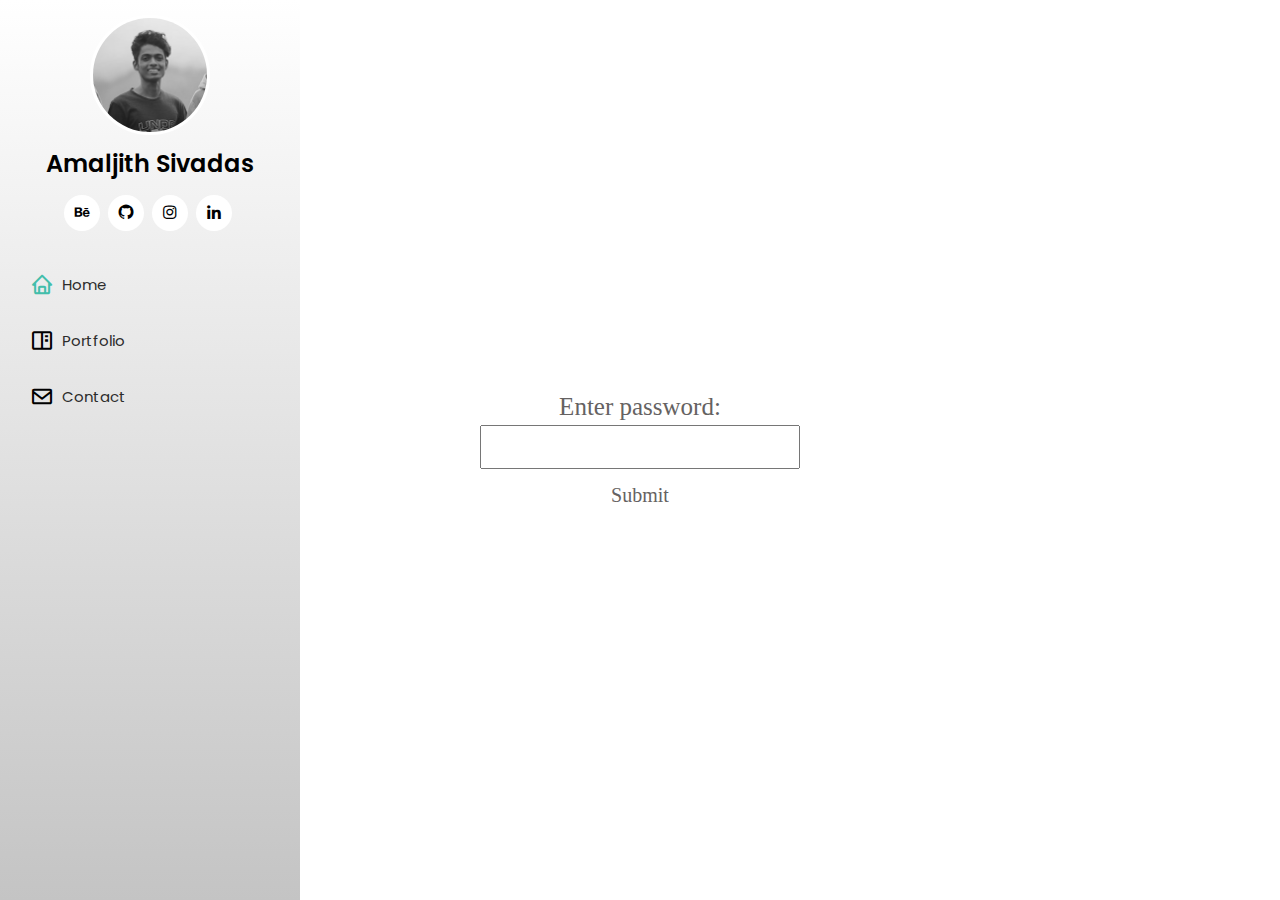
==== blog-details-protected.html @ 3f93dd86 "blogs updation" ====
﻿<!DOCTYPE html>
<html>
<head>
        <meta charset="utf-8">
        <meta content="width=device-width, initial-scale=1.0" name="viewport">
      
        <title>blog -1 | amaljith sivadas</title>
        <meta content="" name="description">
        <meta content="" name="keywords">
      
        <!-- Favicons -->
        <link rel="shortcut icon" href="assets/img/favicon.png" type="image/x-icon">
        <link href="assets/img/favicon.png" rel="icon">
        <link href="assets/img/apple-touch-icon.png" rel="apple-touch-icon">
      
        <!-- Google Fonts -->
        <link href="https://fonts.googleapis.com/css?family=Open+Sans:300,300i,400,400i,600,600i,700,700i|Raleway:300,300i,400,400i,500,500i,600,600i,700,700i|Poppins:300,300i,400,400i,500,500i,600,600i,700,700i" rel="stylesheet">
      
        <!-- Vendor CSS Files -->
        <link href="assets/vendor/aos/aos.css" rel="stylesheet">
        <link href="assets/vendor/bootstrap/css/bootstrap.min.css" rel="stylesheet">
        <link href="assets/vendor/bootstrap-icons/bootstrap-icons.css" rel="stylesheet">
        <link href="assets/vendor/boxicons/css/boxicons.min.css" rel="stylesheet">
        <link href="assets/vendor/glightbox/css/glightbox.min.css" rel="stylesheet">
        <link href="assets/vendor/swiper/swiper-bundle.min.css" rel="stylesheet">
      
        <!-- Template Main CSS File -->
        <link href="assets/css/style.css" rel="stylesheet">
</head>
<body>

<!-- ======= Header ======= -->
<header id="header">
    <div class="d-flex flex-column">

      <div class="profile">
        <img src="assets/img/profile-img.jpg" alt="" class="img-fluid rounded-circle">
        <h1 class="text-light"><a href="index.html">Amaljith Sivadas</a></h1>
        <div class="social-links mt-3 text-center">
          <a href="https://www.behance.net/amaljithsivadas1" class="twitter"><i class="bx bxl-behance"></i></a>
          <a href="https://github.com/amaljithsivadas01" class="facebook"><i class="bx bxl-github"></i></a>
          <a href="https://instagram.com/amaljith.sivadas?igshid=YmMyMTA2M2Y=" class="instagram"><i class="bx bxl-instagram"></i></a>
          <a href="https://www.linkedin.com/in/amaljith-sivadas-126ab224b" class="linkedin"><i class="bx bxl-linkedin"></i></a>
        </div>
      </div>

      <nav id="navbar" class="nav-menu navbar">
        <ul>
          <li><a href="index.html#hero" class="nav-link scrollto active"><i class="bx bx-home"></i> <span>Home</span></a></li>
          <li><a href="index.html#portfolio" class="nav-link scrollto"><i class="bx bx-book-content"></i> <span>Portfolio</span></a></li>
          <li><a href="index.html#contact" class="nav-link scrollto"><i class="bx bx-envelope"></i> <span>Contact</span></a></li>
        </ul>
      </nav><!-- .nav-menu -->
      <button type="button" class="mobile-nav-toggle d-xl-none"><i class="icofont-navigation-menu"></i></button>
    </div>
  </header><!-- End Header -->

  <div class="div1"> 
    <div class="div2">
      
      
    <form>
        <label for="pswd">Enter password: </label>
      </br>
        <input type="password" id="pswd" class="box">
      </br>
        <input type="button" value="Submit" onclick="checkPswd();" class="confirm" />
    </form>
    </div>
  </div>
<!--Function to check password the already set password is admin-->
<script type="text/javascript">
    function checkPswd() {
        var confirmPassword = "admin";
        var password = document.getElementById("pswd").value;
        if (password == confirmPassword) {
             window.location.href="blog-details.html";
        window.location.href="blog-details.html";
        }
        else{
            alert("Passwords do not match.");
        }
    }
</script>
      
   
</body>
</html
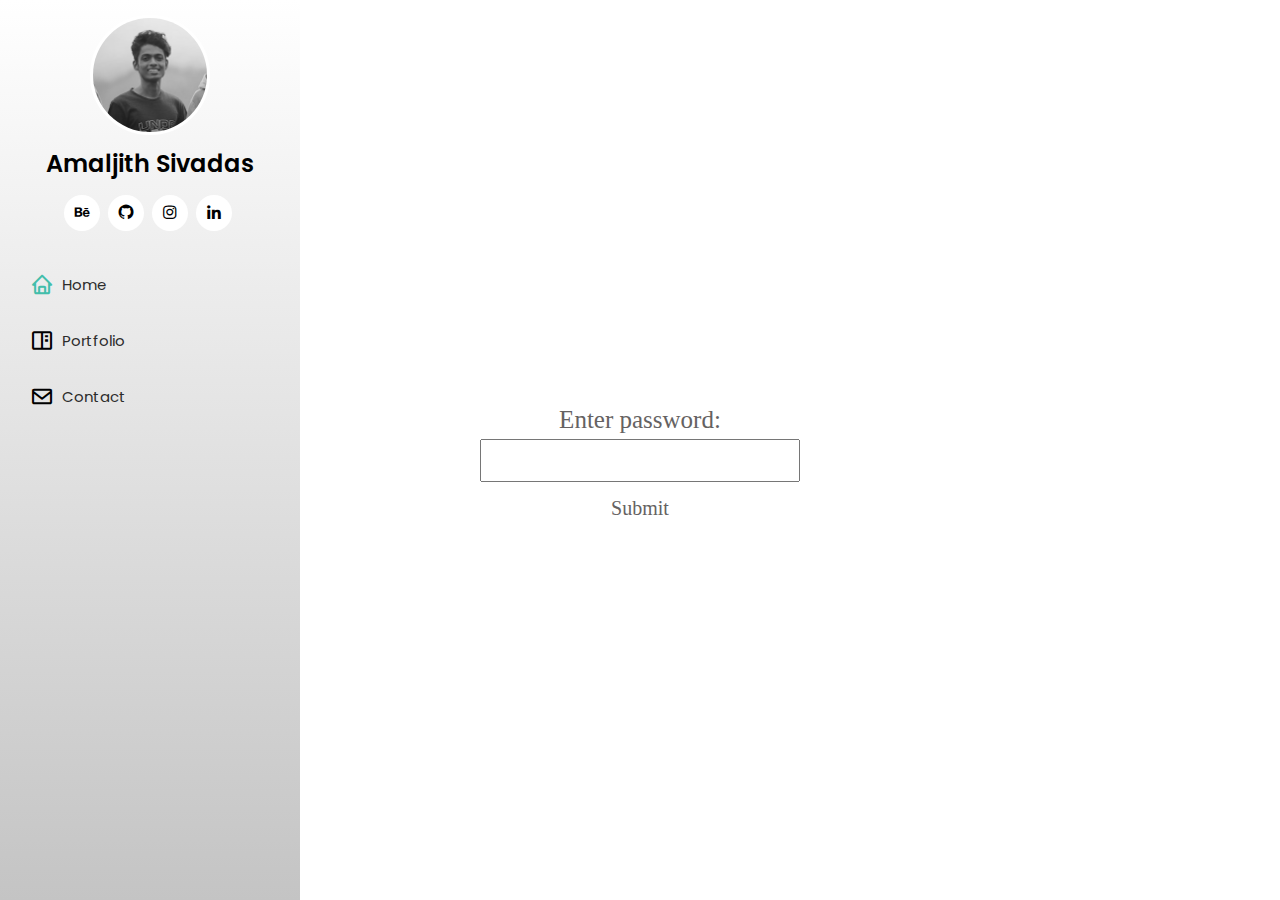
==== commit 737a4ef0: "blog" ====
--- a/blog-details-protected.html
+++ b/blog-details-protected.html
@@ -4,7 +4,7 @@
         <meta charset="utf-8">
         <meta content="width=device-width, initial-scale=1.0" name="viewport">
       
-        <title>blog -1 | amaljith sivadas</title>
+        <title>Bengaluru - The game changer|Amaljith sivadas</title>
         <meta content="" name="description">
         <meta content="" name="keywords">
       
@@ -28,7 +28,6 @@
         <link href="assets/css/style.css" rel="stylesheet">
 </head>
 <body>
-
 <!-- ======= Header ======= -->
 <header id="header">
     <div class="d-flex flex-column">
@@ -51,14 +50,13 @@
           <li><a href="index.html#contact" class="nav-link scrollto"><i class="bx bx-envelope"></i> <span>Contact</span></a></li>
         </ul>
       </nav><!-- .nav-menu -->
-      <button type="button" class="mobile-nav-toggle d-xl-none"><i class="icofont-navigation-menu"></i></button>
     </div>
   </header><!-- End Header -->
 
   <div class="div1"> 
     <div class="div2">
       
-      
+      <h6>Admin has made this blog private.</h6>
     <form>
         <label for="pswd">Enter password: </label>
       </br>
@@ -69,6 +67,22 @@
     </div>
   </div>
 <!--Function to check password the already set password is admin-->
+
+  <!-- Vendor JS Files -->
+  <script src="assets/vendor/jquery/jquery.min.js"></script>
+  <script src="assets/vendor/bootstrap/js/bootstrap.bundle.min.js"></script>
+  <script src="assets/vendor/jquery.easing/jquery.easing.min.js"></script>
+  <script src="assets/vendor/php-email-form/validate.js"></script>
+  <script src="assets/vendor/waypoints/jquery.waypoints.min.js"></script>
+  <script src="assets/vendor/counterup/counterup.min.js"></script>
+  <script src="assets/vendor/isotope-layout/isotope.pkgd.min.js"></script>
+  <script src="assets/vendor/venobox/venobox.min.js"></script>
+  <script src="assets/vendor/owl.carousel/owl.carousel.min.js"></script>
+  <script src="assets/vendor/typed.js/typed.min.js"></script>
+  <script src="assets/vendor/aos/aos.js"></script>
+
+  <!-- Template Main JS File -->
+  <script src="assets/js/main.js"></script>
 <script type="text/javascript">
     function checkPswd() {
         var confirmPassword = "admin";
--- a/assets/css/style.css
+++ b/assets/css/style.css
@@ -34,7 +34,7 @@
 }
 h6{
   text-align: left;
-  color: var(--color-subheading);
+  color: var(--color-mainblack);
 }
 
 /*--------------------------------------------------------------
